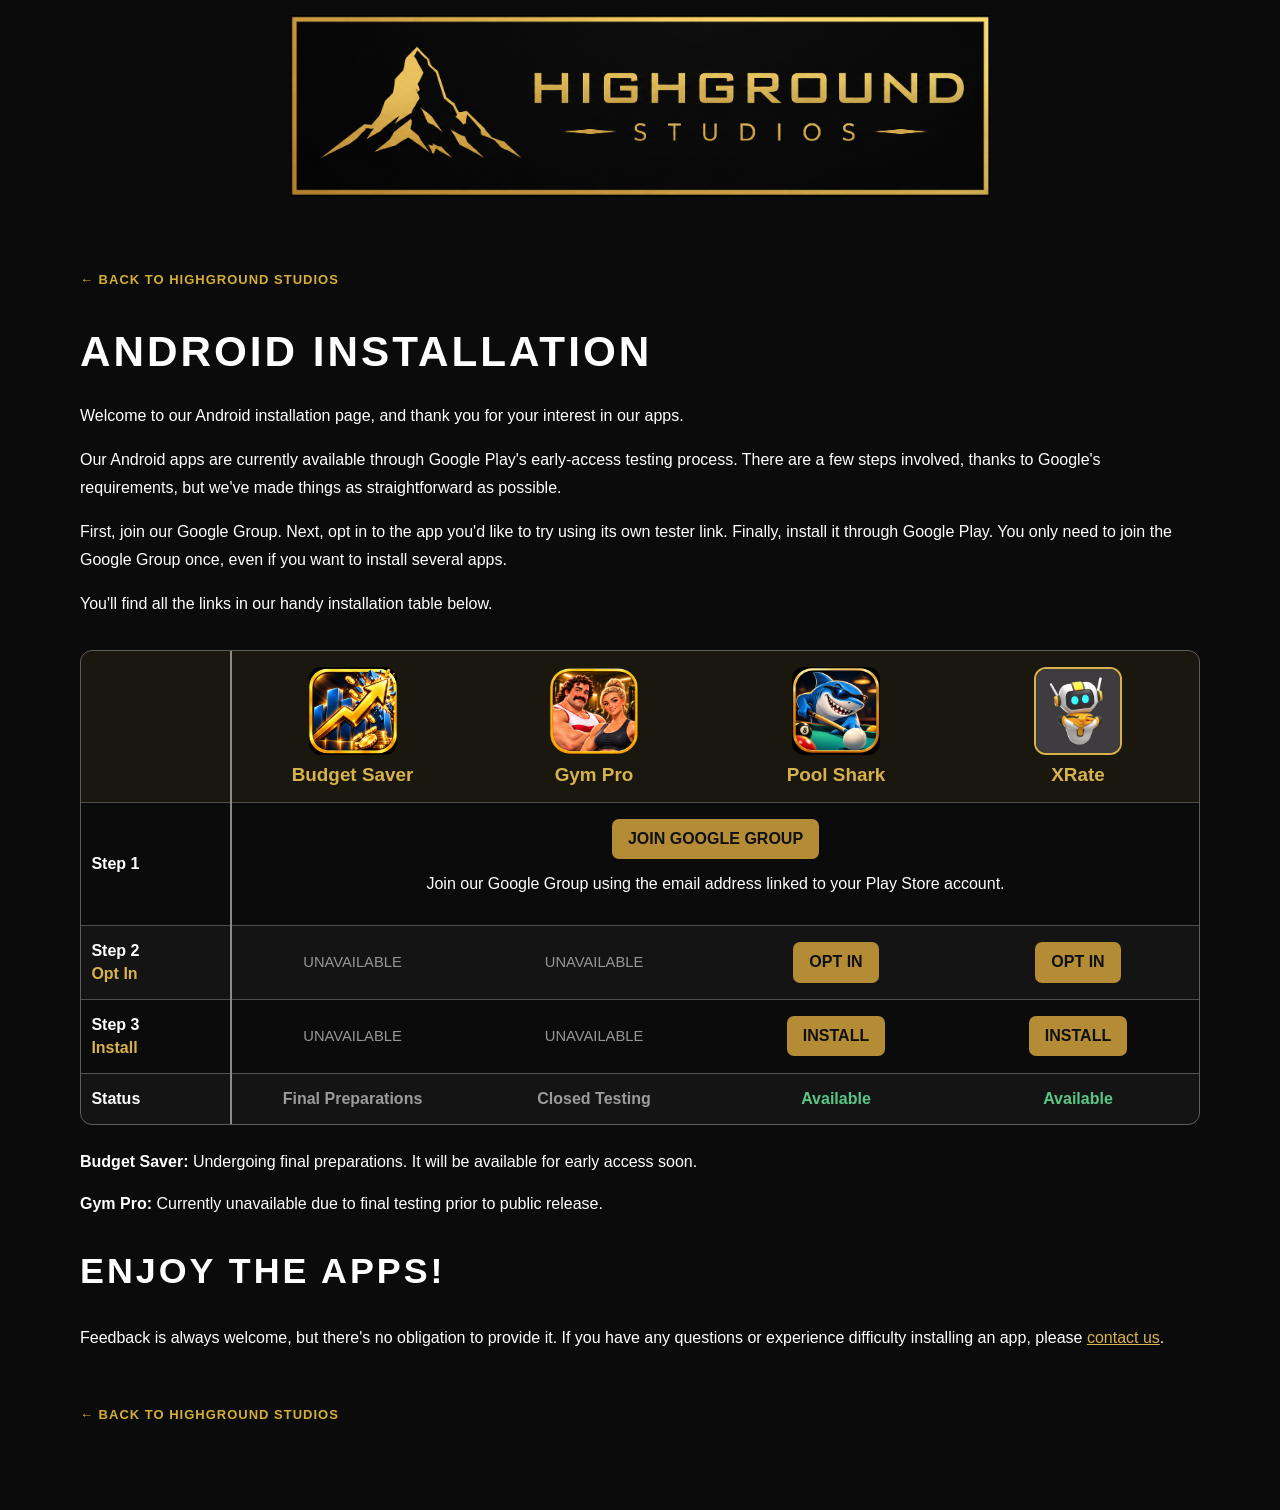
==== android.html @ 15a1c75e "Updating App Access" ====
<!DOCTYPE html>
<html lang="en">
<head>
  <meta charset="UTF-8">
  <meta name="viewport" content="width=device-width, initial-scale=1.0">
  <title>Android Installation | Highground Studios</title>
  <link rel="stylesheet" href="styles.css">
  <link rel="icon" type="image/png" href="assets/images/logo-clean.png">
  <style>
    .android-main{max-width:1120px;margin:auto;padding:2rem 1rem 4rem}
    .android-main h1,.android-main h2{text-align:left}
    .android-main h1{font-size:clamp(1.8rem,3.3vw,2.7rem);line-height:1.2;margin:1rem 0 1.5rem}
    .android-main h2{font-size:clamp(1.65rem,2.8vw,2.3rem);line-height:1.25}
    .android-intro{margin:1.5rem 0 2rem;line-height:1.75;text-align:left}
    .android-table-wrap{overflow-x:auto;border:1px solid rgba(160,160,160,.55);border-radius:12px;margin:1.5rem 0}
    .android-table{width:100%;min-width:740px;table-layout:fixed;border-collapse:collapse;text-align:center}
    .android-table th,.android-table td{padding:1rem .65rem;border-bottom:1px solid rgba(160,160,160,.45)}
    .android-table thead th{vertical-align:middle;background:rgba(180,140,54,.09)}
    .android-table tbody tr:nth-child(even){background:rgba(255,255,255,.035)}
    .android-app-icon{display:block;width:88px;height:88px;object-fit:contain;margin:0 auto .55rem;border-radius:12px;transition:transform .2s ease;transform-origin:center}
    .android-table thead th:hover .android-app-icon{animation:android-icon-shimmy .5s ease-in-out;transform:scale(1.08)}
    @keyframes android-icon-shimmy{0%,100%{transform:rotate(0deg) scale(1.08)}25%{transform:rotate(-5deg) scale(1.08)}50%{transform:rotate(4deg) scale(1.08)}75%{transform:rotate(-2deg) scale(1.08)}}
    @media(prefers-reduced-motion:reduce){.android-app-icon{transition:none}.android-table thead th:hover .android-app-icon{animation:none;transform:none}}
    .android-table thead th:first-child,.android-table tbody th.android-step{border-right:2px solid rgba(190,190,190,.7)}
    .android-table tbody tr:last-child th,.android-table tbody tr:last-child td{border-bottom:0}
    .android-step{text-align:left;font-weight:700}
    .android-step small{display:block;font-weight:700;font-size:1em;color:#d8b34c;margin-top:.3rem}
    .android-group-cell{text-align:center}
    .android-app-icon-xrate{border:2px solid #d8b34c;box-sizing:border-box}
    .android-app-name{font-weight:700;font-size:1.18rem;color:#d8b34c}
    .android-action{display:inline-block;padding:.7rem 1rem;border-radius:7px;background:#b48c36;color:#101010!important;font-weight:700;text-decoration:none;white-space:nowrap}
    .android-action:hover{filter:brightness(1.12)}
    .android-action-disabled{color:#969696;font-weight:500;font-size:.92rem;white-space:nowrap}
    .android-status{font-weight:700;color:#9b9b9b}
    .android-status-available{color:#58c785}
    .android-notes{margin:1.5rem 0;line-height:1.65;text-align:left}
    .android-ending{text-align:left;margin:2rem 0;line-height:1.7}
    .android-ending a{color:#d8b34c}
    .android-back{display:inline-block;margin-bottom:1.5rem}
    @media(max-width:600px){.android-main{padding:1.25rem .75rem 3rem}.android-table th,.android-table td{padding:.8rem .5rem}}
  </style>
</head>
<body>
  <header class="site-header">
    <img src="assets/images/logo-banner.png" alt="Highground Studios" class="banner-logo">
  </header>
  <main class="android-main">
    <a href="index.html" class="back-link android-back" id="android-back">← BACK TO HIGHGROUND STUDIOS</a>
    <h1>ANDROID INSTALLATION</h1>
    <div class="android-intro">
      <p>Welcome to our Android installation page, and thank you for your interest in our apps.</p>
      <p>Our Android apps are currently available through Google Play's early-access testing process. There are a few steps involved, thanks to Google's requirements, but we've made things as straightforward as possible.</p>
      <p>First, join our Google Group. Next, opt in to the app you'd like to try using its own tester link. Finally, install it through Google Play. You only need to join the Google Group once, even if you want to install several apps.</p>
      <p>You'll find all the links in our handy installation table below.</p>
    </div>
    <div class="android-table-wrap">
      <table class="android-table">
        <colgroup><col style="width:150px"><col span="4"></colgroup>
        <thead>
          <tr>
            <th scope="col">&nbsp;</th>
            <th scope="col"><img class="android-app-icon" src="assets/images/bs-icon.png" alt="Budget Saver icon"><span class="android-app-name">Budget Saver</span></th>
            <th scope="col"><img class="android-app-icon" src="assets/images/gp-icon.png" alt="Gym Pro icon"><span class="android-app-name">Gym Pro</span></th>
            <th scope="col"><img class="android-app-icon" src="assets/images/ps-icon.png" alt="Pool Shark icon"><span class="android-app-name">Pool Shark</span></th>
            <th scope="col"><img class="android-app-icon android-app-icon-xrate" src="assets/images/xr-icon.png" alt="XRate icon"><span class="android-app-name">XRate</span></th>
          </tr>
        </thead>
        <tbody>
          <tr>
            <th scope="row" class="android-step">Step 1</th>
            <td colspan="4" class="android-group-cell"><a class="android-action" href="https://groups.google.com/g/highground-studios-testers" target="_blank" rel="noopener noreferrer">JOIN GOOGLE GROUP</a><p>Join our Google Group using the email address linked to your Play Store account.</p></td>
          </tr>
          <tr>
            <th scope="row" class="android-step">Step 2<small>Opt In</small></th>
            <td><span class="android-action-disabled" aria-label="Budget Saver opt-in unavailable">UNAVAILABLE</span></td>
            <td><span class="android-action-disabled" aria-label="Gym Pro opt-in unavailable">UNAVAILABLE</span></td>
            <td><a class="android-action" href="https://play.google.com/apps/testing/com.highgroundstudios.poolshark" target="_blank" rel="noopener noreferrer">OPT IN</a></td>
            <td><a class="android-action" href="https://play.google.com/apps/testing/com.highgroundstudios.xrate" target="_blank" rel="noopener noreferrer">OPT IN</a></td>
          </tr>
          <tr>
            <th scope="row" class="android-step">Step 3<small>Install</small></th>
            <td><span class="android-action-disabled" aria-label="Budget Saver installation unavailable">UNAVAILABLE</span></td>
            <td><span class="android-action-disabled" aria-label="Gym Pro installation unavailable">UNAVAILABLE</span></td>
            <td><a class="android-action" href="https://play.google.com/store/apps/details?id=com.highgroundstudios.poolshark" target="_blank" rel="noopener noreferrer">INSTALL</a></td>
            <td><a class="android-action" href="https://play.google.com/store/apps/details?id=com.highgroundstudios.xrate" target="_blank" rel="noopener noreferrer">INSTALL</a></td>
          </tr>
          <tr>
            <th scope="row" class="android-step">Status</th>
            <td class="android-status">Final Preparations</td>
            <td class="android-status">Closed Testing</td>
            <td class="android-status android-status-available">Available</td>
            <td class="android-status android-status-available">Available</td>
          </tr>
        </tbody>
      </table>
    </div>
    <div class="android-notes">
      <p><strong>Budget Saver:</strong> Undergoing final preparations. It will be available for early access soon.</p>
      <p><strong>Gym Pro:</strong> Currently unavailable due to final testing prior to public release.</p>
    </div>
    <div class="android-ending">
      <h2>ENJOY THE APPS!</h2>
      <p>Feedback is always welcome, but there's no obligation to provide it. If you have any questions or experience difficulty installing an app, please <a href="index.html#contact">contact us</a>.</p>
    </div>
    <a href="index.html" class="back-link android-back" id="android-back-bottom">← BACK TO HIGHGROUND STUDIOS</a>
  </main>
  <script>
    // Return to the app section that linked here, including when opened from a file.
    (function () {
      var valid = ['gympro', 'poolshark', 'xrate', 'budgetsaver'];
      var from = new URLSearchParams(location.search).get('from');
      var target = valid.includes(from) ? 'index.html#' + from : 'index.html#apps';
      document.querySelectorAll('#android-back, #android-back-bottom').forEach(function (link) {
        link.href = target;
      });
    })();
  </script>
</body>
</html>
---- styles.css ----
/* =========================================================
   GLOBAL
   ========================================================= */
body { margin:0; background-color:#0b0b0b; color:white; font-family:Arial,Helvetica,sans-serif; }
h1,h2,h3,h4 { margin-top:0; }
h1 { font-size:2.4rem; letter-spacing:3px; }
h2 { font-size:2.5rem; letter-spacing:3px; }
h3 { font-size:1.75rem; letter-spacing:3px; }
h4 { font-size:1.15rem; }

/* SITE HEADER */
.site-header { padding:15px 20px; text-align:center; }
.banner-logo { width:100%; max-width:700px; height:auto; }

/* HIGHGROUND INTRODUCTION */
.about { padding:70px 20px 30px; }
.about-layout { max-width:1000px; margin:0 auto; display:flex; align-items:center; justify-content:center; gap:60px; }
.about-image { flex:0 0 300px; }
.about-logo { width:100%; max-width:300px; height:auto; transition:transform .7s ease; cursor:pointer; }
.about-logo:hover { transform:rotateY(360deg); }
.about-content { flex:1; max-width:600px; text-align:left; }
.about h1 { margin:0 0 10px; }
.about-text { max-width:750px; margin:0 0 18px; line-height:1.7; font-size:1.05rem; }
.tagline { margin:0 0 35px; color:#d4af37; font-size:1.25rem; letter-spacing:2px; }
.coming-soon { margin-top:35px; color:#d4af37; font-weight:bold; letter-spacing:1px; }

/* BEHIND HIGHGROUND STUDIOS */
.behind-highground { padding:50px 20px 70px; }
.behind-highground-content { max-width:800px; margin:0 auto; }
.behind-highground h2 { margin-bottom:30px; text-align:center; }
.behind-highground p { margin:0 0 18px; line-height:1.7; font-size:1.05rem; }
.behind-highground-signature { margin-top:30px !important; color:#d4af37; font-weight:bold; }

/* WHAT WE'RE WORKING ON */
.work-intro { padding:50px 20px 20px; }
.work-intro-content { max-width:800px; margin:0 auto; text-align:center; }
.work-intro h2 { margin-bottom:25px; }
.work-intro p { margin:0 auto 18px; line-height:1.7; font-size:1.05rem; }

/* PROJECTS / THE PIT STOP */
.projects { padding:30px 20px 60px; }
.pit-stop { max-width:1000px; margin:0 auto; }
.pit-stop-layout { max-width:1000px; margin:0 auto; display:flex; align-items:center; gap:60px; }
.pit-stop-content { flex:1; max-width:600px; text-align:left; }
.pit-stop-content h3 { margin-bottom:25px; }
.pit-stop-image { flex:0 0 400px; text-align:center; }
.pit-stop-logo { width:100%; max-width:400px; height:auto; }
.project-intro { max-width:750px; margin:0 0 15px; font-size:1.25rem; line-height:1.6; }
.project-text { max-width:750px; margin:0; line-height:1.7; }
.project-status { margin-top:30px; color:#d4af37; font-weight:bold; letter-spacing:2px; }

/* MEET THE MECHANIX */
.mechanix-section { text-align:center; }
.mechanix-section > h3 { margin-bottom:20px; }
.mechanix-grid { display:grid; grid-template-columns:repeat(4,1fr); gap:20px; max-width:1100px; margin:40px auto 0; }
.mechanix-grid img { width:100%; height:auto; display:block; }
.mechanix h4 { color:#d4af37; }
.mechanix-intro { max-width:800px; margin:0 auto 40px; padding:0 20px; text-align:center; }
.mechanix-intro p { margin:0 auto 15px; line-height:1.7; font-size:1.05rem; }
.mechanix { position:relative; cursor:pointer; }
.mechanix img { transition:transform .2s ease; }
.mechanix:hover img { transform:scale(1.04); }
.mechanix-bubble { position:absolute; left:50%; bottom:calc(100% - 25px); transform:translateX(-50%); width:210px; padding:12px 14px; background:#fff; color:#111; border-radius:14px; font-size:1.05rem; line-height:1.3; text-align:center; letter-spacing:0; opacity:0; visibility:hidden; z-index:20; transition:opacity .2s ease; pointer-events:none; }
.mechanix-bubble::after { content:""; position:absolute; left:50%; bottom:-8px; transform:translateX(-50%); border-left:8px solid transparent; border-right:8px solid transparent; border-top:8px solid #fff; }
.mechanix:hover .bubble-main { opacity:1; visibility:visible; }
.mechanix-grid:has(.mechanix-sparkz:hover) .mechanix-wheelz .bubble-sparkz-reaction,
.mechanix-grid:has(.mechanix-sparkz:hover) .mechanix-nutz .bubble-sparkz-thought,
.mechanix-grid:has(.mechanix-torx:hover) .mechanix-wheelz .bubble-torx-reaction,
.mechanix-grid:has(.mechanix-torx:hover) .mechanix-nutz .bubble-torx-thought,
.mechanix-grid:has(.mechanix-wheelz:hover) .mechanix-sparkz .bubble-wheelz-reaction,
.mechanix-grid:has(.mechanix-wheelz:hover) .mechanix-nutz .bubble-wheelz-thought,
.mechanix-grid:has(.mechanix-nutz:hover) .mechanix-sparkz .bubble-nutz-reaction,
.mechanix-grid:has(.mechanix-nutz:hover) .mechanix-torx .bubble-nutz-reaction,
.mechanix-grid:has(.mechanix-nutz:hover) .mechanix-wheelz .bubble-nutz-reaction { opacity:1; visibility:visible; }

/* VEHICLE COLLECTION & GAME SYSTEMS */
.vehicle-systems { padding:80px 20px; }
.vehicle-systems-layout { max-width:1100px; margin:0 auto; display:flex; align-items:center; gap:100px; }
.vehicle-systems-content { flex:1; text-align:left; }
.vehicle-systems h3 { margin-bottom:25px; }
.vehicle-systems p { margin:0 0 18px; line-height:1.7; font-size:1.05rem; }
.vehicle-intro { font-size:1.2rem; }
.concept-note { margin-top:30px; color:#d4af37; font-weight:bold; letter-spacing:1px; }

/* VEHICLE CARD FAN */
.card-fan { position:relative; flex:0 0 400px; height:420px; }
.card-fan img { position:absolute; width:230px; height:auto; left:50%; top:50%; transform-origin:bottom center; transition:transform .25s ease; cursor:pointer; }
.card-fan img:nth-child(1) { transform:translate(-75%,-50%) rotate(-12deg); }
.card-fan img:nth-child(2) { transform:translate(-63%,-52%) rotate(-6deg); }
.card-fan img:nth-child(3) { transform:translate(-50%,-54%); z-index:5; }
.card-fan img:nth-child(4) { transform:translate(-37%,-52%) rotate(6deg); }
.card-fan img:nth-child(5) { transform:translate(-25%,-50%) rotate(12deg); }
.card-fan img:nth-child(1):hover { transform:translate(-75%,-50%) rotate(-4deg) scale(1.12); opacity:1; z-index:10; }
.card-fan img:nth-child(2):hover { transform:translate(-63%,-52%) rotate(-2deg) scale(1.12); opacity:1; z-index:10; }
.card-fan img:nth-child(3):hover { transform:translate(-50%,-54%) scale(1.12); opacity:1; z-index:10; }
.card-fan img:nth-child(4):hover { transform:translate(-37%,-52%) rotate(2deg) scale(1.12); opacity:1; z-index:10; }
.card-fan img:nth-child(5):hover { transform:translate(-25%,-50%) rotate(4deg) scale(1.12); opacity:1; z-index:10; }

/* APPS INTRO */
.apps-intro { padding:80px 20px 40px; }
.apps-intro-content { max-width:1100px; margin:0 auto; text-align:left; }
.apps-intro h2 { margin-bottom:25px; }
.apps-tagline { margin:0 0 25px; color:#d4af37; font-size:1.2rem; font-weight:600; }
.apps-intro p { max-width:800px; margin:0 0 18px; line-height:1.7; font-size:1.05rem; }
.apps-intro strong { color:#d4af37; }

/* SHARED APP SECTIONS */
.jarjar,.gympro,.xrate,.poolshark { padding:80px 20px; }

.jarjar-layout,.gympro-layout,.xrate-layout,.poolshark-layout {
    max-width:1100px;
    margin:0 auto;
    display:flex;
    align-items:center;
    gap:80px;
}

.jarjar-content,.gympro-content,.xrate-content,.poolshark-content {
    flex:1;
    text-align:left;
}

.jarjar h3,.gympro h3,.xrate h3,.poolshark h3 {
    margin:10px 0 25px;
}

.jarjar p,.gympro p,.xrate p,.poolshark p {
    margin:0 0 18px;
    line-height:1.7;
    font-size:1.05rem;
}

.jarjar-intro,.gympro-intro,.xrate-intro,.poolshark-intro {
    font-size:1.2rem;
}

/* APP SCREENSHOTS */
.jarjar-visual,.gympro-visual,.xrate-visual,.poolshark-visual { position:relative; flex:0 0 500px; height:540px; }

.gympro-visual .screenshot-hint,
.jarjar-visual-four .screenshot-hint {
    bottom: -125px;
}

.jarjar-screen,.gympro-screen,.xrate-screen,.poolshark-screen { position:absolute; width:245px; height:auto; border:1px solid #888; border-radius:12px; cursor:pointer; transition:transform .25s ease,opacity .25s ease; }
.jarjar-screen-left,.gympro-screen-left,.poolshark-screen-left { left:-20px; top:35px; transform:rotate(-6deg); opacity:.82; z-index:1; }
.jarjar-screen-right,.gympro-screen-right,.poolshark-screen-right { right:-20px; top:35px; transform:rotate(6deg); opacity:.82; z-index:1; }
.jarjar-screen-front,.gympro-screen-front,.poolshark-screen-front { left:50%; top:0; transform:translateX(-50%); z-index:3; }
.jarjar-screen-left:hover,.gympro-screen-left:hover,.poolshark-screen-left:hover { transform:rotate(-2deg) scale(1.08); opacity:1; z-index:10; }
.jarjar-screen-right:hover,.gympro-screen-right:hover,.poolshark-screen-right:hover { transform:rotate(2deg) scale(1.08); opacity:1; z-index:10; }
.jarjar-screen-front:hover,.gympro-screen-front:hover,.poolshark-screen-front:hover { transform:translateX(-50%) scale(1.08); z-index:10; }


/* =========================================================
   BUDGET SAVER - FOUR SCREENSHOT LAYOUT
   ========================================================= */

.jarjar-visual-four .jarjar-screen-left {
    left: -35px;
    top: 55px;
    transform: rotate(-7deg);
    opacity: .92;
    z-index: 1;
}

.jarjar-visual-four .jarjar-screen-daily {
    left: 80px;
    top: 35px;
    transform: rotate(-4deg);
    opacity: .94;
    z-index: 2;
}

.jarjar-visual-four .jarjar-screen-right {
    left: 195px;
    right: auto;
    top: 18px;
    transform: rotate(-1deg);
    opacity: .97;
    z-index: 3;
}

.jarjar-visual-four .jarjar-screen-front {
    left: auto;
    right: -35px;
    top: 0;
    transform: rotate(4deg);
    opacity: 1;
    z-index: 4;
}

/* Hover effects */

.jarjar-visual-four .jarjar-screen-left:hover {
    transform: rotate(-3deg) scale(1.08);
    opacity: 1;
    z-index: 10;
}

.jarjar-visual-four .jarjar-screen-daily:hover {
    transform: rotate(-1deg) scale(1.08);
    opacity: 1;
    z-index: 10;
}

.jarjar-visual-four .jarjar-screen-right:hover {
    transform: rotate(0deg) scale(1.08);
    opacity: 1;
    z-index: 10;
}

.jarjar-visual-four .jarjar-screen-front:hover {
    transform: rotate(1deg) scale(1.08);
    opacity: 1;
    z-index: 10;
}


/* XRATE - THREE SCREENSHOT LAYOUT */

.xrate-screen-left {
    left: -20px;
    top: 35px;
    transform: rotate(-6deg);
    opacity: .82;
    z-index: 1;
}

.xrate-screen-right {
    right: -20px;
    top: 35px;
    transform: rotate(6deg);
    opacity: .82;
    z-index: 1;
}

.xrate-screen-front {
    left: 50%;
    top: 0;
    transform: translateX(-50%);
    z-index: 3;
}

.xrate-screen-left:hover {
    transform: rotate(-2deg) scale(1.08);
    opacity: 1;
    z-index: 10;
}

.xrate-screen-right:hover {
    transform: rotate(2deg) scale(1.08);
    opacity: 1;
    z-index: 10;
}

.xrate-screen-front:hover {
    transform: translateX(-50%) scale(1.08);
    z-index: 10;
}


/* =========================================================
   POOL SHARK - FOUR SCREENSHOT LAYOUT
   ========================================================= */

.poolshark-screen-left {
    left: -35px;
    top: 55px;
    transform: rotate(-7deg);
    opacity: .92;
    z-index: 1;
}

.poolshark-screen-sessions {
    left: 80px;
    top: 35px;
    transform: rotate(-4deg);
    opacity: .94;
    z-index: 2;
}

.poolshark-screen-right {
    left: 195px;
    right: auto;
    top: 18px;
    transform: rotate(-1deg);
    opacity: .97;
    z-index: 3;
}

.poolshark-screen-front {
    left: auto;
    right: -35px;
    top: 0;
    transform: rotate(4deg);
    opacity: 1;
    z-index: 4;
}

/* Hover effects */

.poolshark-screen-left:hover {
    transform: rotate(-3deg) scale(1.08);
    opacity: 1;
    z-index: 10;
}

.poolshark-screen-sessions:hover {
    transform: rotate(-1deg) scale(1.08);
    opacity: 1;
    z-index: 10;
}

.poolshark-screen-right:hover {
    transform: rotate(0deg) scale(1.08);
    opacity: 1;
    z-index: 10;
}

.poolshark-screen-front:hover {
    transform: rotate(1deg) scale(1.08);
    opacity: 1;
    z-index: 10;
}

.poolshark-visual .screenshot-hint {
    bottom: -125px;
}


.screenshot-hint { position:absolute; bottom:-100px; width:100%; margin:0; text-align:center; color:#888; font-size:.8rem; letter-spacing:.5px; }

.gympro-screen-1 { left:-35px; top:55px; transform:rotate(-7deg); opacity:.92; z-index:1; }
.gympro-screen-2 { left:80px; top:35px; transform:rotate(-4deg); opacity:.94; z-index:2; }
.gympro-screen-3 { left:195px; top:18px; transform:rotate(-1deg); opacity:.97; z-index:3; }
.gympro-screen-4 { right:-35px; top:0; transform:rotate(4deg); z-index:4; }
.gympro-screen-1:hover { transform:rotate(-3deg) scale(1.08); opacity:1; z-index:10; }
.gympro-screen-2:hover { transform:rotate(-1deg) scale(1.08); opacity:1; z-index:10; }
.gympro-screen-3:hover { transform:rotate(0deg) scale(1.08); opacity:1; z-index:10; }
.gympro-screen-4:hover { transform:rotate(1deg) scale(1.08); opacity:1; z-index:10; }

/* DOWNLOAD / INFO BUTTONS */
.app-downloads { display:flex; flex-wrap:wrap; align-items:center; gap:12px; margin-top:24px; }
.download-button,.info-button { display:inline-flex; align-items:center; justify-content:center; box-sizing:border-box; min-height:43px; padding:12px 22px; border-radius:6px; text-decoration:none; font-size:14px; font-weight:600; letter-spacing:1px; line-height:1; white-space:nowrap; transition:.2s ease; }
.download-button { border:1px solid #d4af37; color:#d4af37; }
.download-button:hover { background:#d4af37; color:#000; }
.download-button-disabled { border-color:#666; color:#777; cursor:default; user-select:none; }
.download-button-disabled:hover { background:transparent; color:#777; }
.info-button { border:1px solid #a98b2d; background:#211c0c; color:#e1c35a; }
.info-button:hover { border-color:#d4af37; background:#d4af37; color:#000; }

/* GymPro has three actions. Keep them together on desktop. */
.gympro .app-downloads { flex-wrap:nowrap; gap:8px; }
.gympro .download-button,.gympro .info-button { padding:11px 12px; font-size:11px; letter-spacing:.7px; }

/* HIGHGROUND CLOTHING */
.highground-clothing { padding:80px 20px; }
.highground-clothing-content { max-width:1100px; margin:0 auto; }
.highground-clothing h2 { margin-bottom:25px; }
.highground-clothing p { max-width:800px; margin:0 0 18px; line-height:1.7; font-size:1.05rem; }
.clothing-concept { display:block; width:100%; height:auto; margin-top:45px; }

/* WHAT'S NEXT */
.more-coming { padding:100px 20px; text-align:center; }
.more-coming-content { max-width:750px; margin:0 auto; }
.more-coming h2 { margin-bottom:25px; }
.more-coming p { margin:0 auto 18px; line-height:1.7; font-size:1.05rem; }
.more-coming-intro { font-size:1.3rem; font-weight:600; }
.more-coming .concept-note { margin-top:35px; }

/* GYMPRO GUIDE PAGE */
.gympro-guide { padding:60px 20px 80px; }
.gympro-guide-content { max-width:1100px; margin:0 auto; }
.gympro-guide-back { display:inline-block; margin-bottom:35px; color:#aaa; text-decoration:none; font-size:.9rem; }
.gympro-guide-back:hover { color:#d4af37; }
.gympro-guide h1 { margin-bottom:8px; }
.gympro-guide-version { margin:0 0 25px; color:#d4af37; font-weight:bold; letter-spacing:1px; }
.gympro-guide-intro { max-width:700px; margin-bottom:45px; font-size:1.15rem; line-height:1.7; }
.gympro-guide-grid { display:grid; grid-template-columns:repeat(2,minmax(0,1fr)); gap:25px; margin-bottom:50px; }
.gympro-guide-card { padding:24px; border:1px solid #333; border-radius:8px; background:#111; }
.gympro-guide-card h3 { margin-bottom:14px; color:#d4af37; font-size:1.05rem; letter-spacing:1px; }
.gympro-guide-card p { margin:0; line-height:1.7; color:#ddd; }
.gympro-guide-card-wide { grid-column:1 / -1; }
.gympro-guide-more { padding-top:30px; border-top:1px solid #333; }
.gympro-guide-more h2 { margin-bottom:15px; font-size:1.5rem; }
.gympro-guide-more p { max-width:750px; line-height:1.7; }
.music-credit {
    color: #d4af37;
}
.back-link {
    display: inline-block;
    margin-top: 24px;
    color: #d4af37;
    text-decoration: none;
    font-size: 13px;
    font-weight: 600;
    letter-spacing: 1px;
}

.back-link:hover {
    text-decoration: underline;
}


.gympro-footer-links {
    display: flex;
    align-items: center;
    flex-wrap: wrap;
    gap: 12px;
    margin-top: 28px;
}

.gympro-footer-links a {
    color: #d4af37;
    font-size: 0.85rem;
    font-weight: 600;
    text-decoration: underline;
    text-underline-offset: 4px;
}

.gympro-footer-links a:hover {
    color: #fff;
}

.gympro-footer-separator {
    color: #777;
}


/* SITE FOOTER */

.site-footer {
    padding:30px 20px;
    border-top:1px solid #222;
}

.footer-content {
    max-width:1100px;
    margin:0 auto;
    display:flex;
    align-items:center;
    justify-content:center;
    gap:14px;
}

.footer-label {
    color:#888;
    font-size:.8rem;
    font-weight:600;
    letter-spacing:1.5px;
}

.instagram-link {
    display:flex;
    width:28px;
    height:28px;
    color:#d4af37;
    transition:transform .2s ease;
}

.instagram-link svg {
    width:100%;
    height:100%;
    fill:none;
    stroke:currentColor;
    stroke-width:1.8;
}

.instagram-link svg circle:last-child {
    fill:currentColor;
    stroke:none;
}

.instagram-link:hover {
    transform:scale(1.12);
}

/* MOBILE */
@media (max-width:900px) {
    h1 { font-size:2rem; }
    h2 { font-size:1.9rem; }
    h3 { font-size:1.7rem; }
    .about { padding:40px 20px 30px; }
    .about-layout,.pit-stop-layout,.vehicle-systems-layout,.jarjar-layout,.gympro-layout,.xrate-layout,.poolshark-layout { flex-direction:column; gap:30px; }
    .about-image { flex:none; width:220px; }
    .about-content,.pit-stop-content,.vehicle-systems-content,.jarjar-content,.gympro-content,.xrate-content,.poolshark-content { width:100%; max-width:none; }
    .pit-stop-image { flex:none; width:100%; }
    .mechanix-grid { grid-template-columns:repeat(2,1fr); padding:0 20px; }
    .vehicle-systems { padding:50px 20px; }
    .card-fan { flex:none; width:100%; max-width:360px; height:380px; }
    .apps-intro { padding:60px 20px 30px; }
    .jarjar,.gympro,.xrate,.poolshark { padding:50px 20px; }
    .jarjar-visual,.gympro-visual,.xrate-visual,.poolshark-visual { flex:none; width:100%; max-width:390px; height:500px; }
    .jarjar-screen,.gympro-screen,.xrate-screen,.poolshark-screen { width:205px; }
    .more-coming { padding:60px 20px; }
    .pit-stop-temp { margin-top:12px; max-width:560px; color:#aaa; font-size:.9rem; line-height:1.5; }
    .pit-stop-button { display:inline-block; margin-top:14px; padding:10px 18px; border:1px solid #d4af37; border-radius:4px; color:#d4af37; text-decoration:none; font-weight:600; letter-spacing:.04em; transition:background .2s ease,color .2s ease; }
    .pit-stop-button:hover { background:#d4af37; color:#111; }

    /* GymPro controls wrap cleanly on narrow screens. */
    .gympro .app-downloads { flex-wrap:wrap; gap:10px; }
    .gympro .download-button,.gympro .info-button { padding:11px 14px; font-size:12px; }

    /* GymPro guide becomes a single column. */
    .gympro-guide { padding:40px 20px 60px; }
    .gympro-guide-grid { grid-template-columns:1fr; gap:16px; }
    .gympro-guide-intro { margin-bottom:30px; }
}

/* App actions sit below both text and screenshots, using the full section width. */
.app-downloads-wide { max-width:1100px; margin:24px auto 0; display:flex; flex-direction:row; flex-wrap:wrap; align-items:center; gap:12px; }
.gympro .app-downloads-wide { flex-wrap:wrap; }

/* HOMEPAGE REFINEMENTS – 2026-11-09 */
/* Keep the content left aligned; the Mechanix character cards remain centred. */
.behind-highground h2 { text-align:left; }
.work-intro-content { text-align:left; }
.work-intro p { margin-left:0; margin-right:0; }
.mechanix-section > h3 { max-width:1100px; margin-left:auto; margin-right:auto; padding:0 20px; text-align:left; box-sizing:border-box; }
.mechanix-intro { text-align:left; }
.mechanix-intro p { margin-left:0; margin-right:0; }
.more-coming { text-align:left; }
.more-coming-content { max-width:1100px; }
.more-coming p { margin-left:0; margin-right:0; max-width:800px; }

/* Slightly tighter spacing between homepage sections. */
.behind-highground { padding-top:40px; padding-bottom:52px; }
.work-intro { padding-top:38px; padding-bottom:16px; }
.projects { padding-top:24px; padding-bottom:46px; }
.vehicle-systems { padding-top:60px; padding-bottom:60px; }
.apps-intro { padding-top:60px; padding-bottom:30px; }
.jarjar,.gympro,.xrate,.poolshark { padding-top:60px; padding-bottom:60px; }
.highground-clothing { padding-top:60px; padding-bottom:60px; }
.more-coming { padding-top:70px; padding-bottom:65px; }

/* Contact Us */
.contact-section { padding:60px 20px 85px; }
.contact-content { max-width:1100px; margin:0 auto; text-align:left; }
.contact-content h2 { margin-bottom:25px; }
.contact-content p { max-width:800px; margin:0 0 18px; line-height:1.7; font-size:1.05rem; }
.contact-email-button { display:inline-flex; align-items:center; justify-content:center; gap:10px; margin-top:12px; padding:14px 24px; border:1px solid #d4af37; border-radius:6px; background:#d4af37; color:#101010; font-size:14px; font-weight:700; letter-spacing:1px; text-decoration:none; transition:background .2s ease,transform .2s ease; }
.contact-email-button:hover { background:#e7c65a; transform:translateY(-2px); }
.contact-email-button:focus-visible { outline:2px solid #fff; outline-offset:4px; }
@media (max-width:768px) {
  .jarjar,.gympro,.xrate,.poolshark { padding-top:42px; padding-bottom:42px; }
  .vehicle-systems,.highground-clothing { padding-top:45px; padding-bottom:45px; }
  .more-coming { padding-top:50px; padding-bottom:45px; }
  .contact-section { padding:45px 20px 65px; }
}
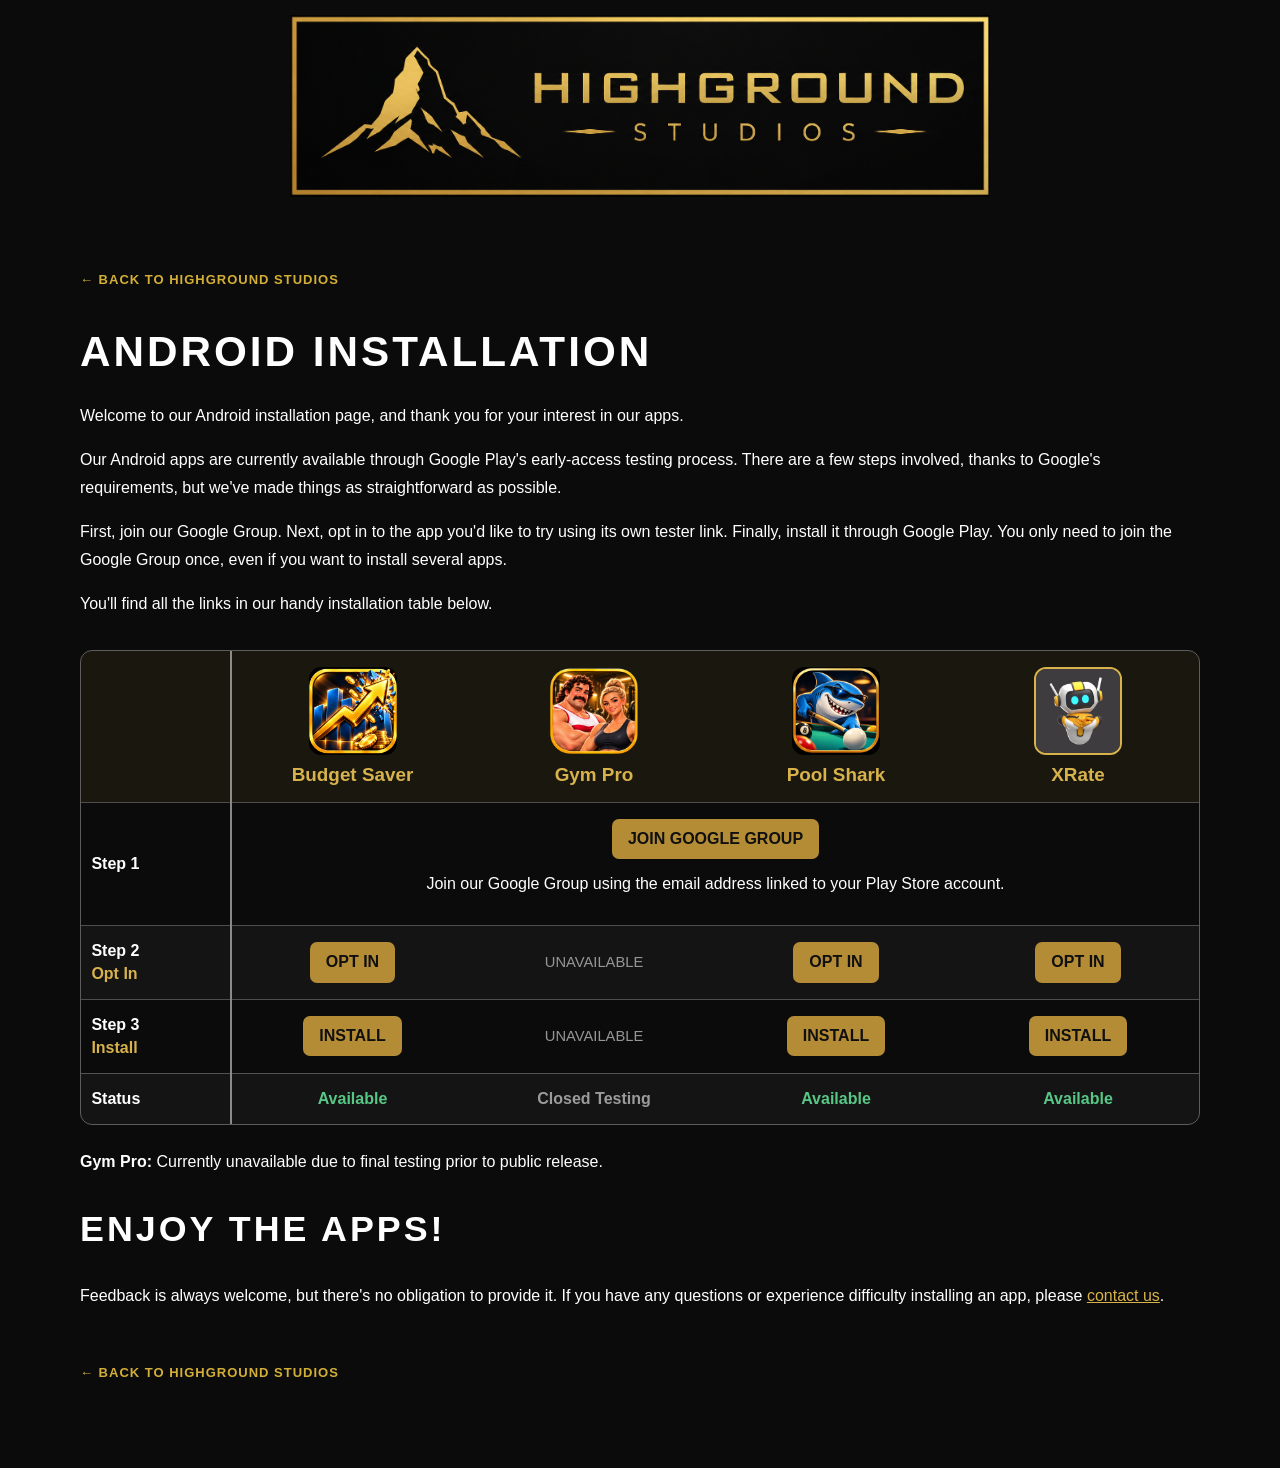
==== commit 8ce8d793: "Updated Budget Saver Availability" ====
--- a/android.html
+++ b/android.html
@@ -72,21 +72,21 @@
           </tr>
           <tr>
             <th scope="row" class="android-step">Step 2<small>Opt In</small></th>
-            <td><span class="android-action-disabled" aria-label="Budget Saver opt-in unavailable">UNAVAILABLE</span></td>
+            <td><a class="android-action" href="https://play.google.com/apps/testing/com.highgroundstudios.budgetsaver" target="_blank" rel="noopener noreferrer">OPT IN</a></td>
             <td><span class="android-action-disabled" aria-label="Gym Pro opt-in unavailable">UNAVAILABLE</span></td>
             <td><a class="android-action" href="https://play.google.com/apps/testing/com.highgroundstudios.poolshark" target="_blank" rel="noopener noreferrer">OPT IN</a></td>
             <td><a class="android-action" href="https://play.google.com/apps/testing/com.highgroundstudios.xrate" target="_blank" rel="noopener noreferrer">OPT IN</a></td>
           </tr>
           <tr>
             <th scope="row" class="android-step">Step 3<small>Install</small></th>
-            <td><span class="android-action-disabled" aria-label="Budget Saver installation unavailable">UNAVAILABLE</span></td>
+            <td><a class="android-action" href="https://play.google.com/store/apps/details?id=com.highgroundstudios.budgetsaver" target="_blank" rel="noopener noreferrer">INSTALL</a></td>
             <td><span class="android-action-disabled" aria-label="Gym Pro installation unavailable">UNAVAILABLE</span></td>
             <td><a class="android-action" href="https://play.google.com/store/apps/details?id=com.highgroundstudios.poolshark" target="_blank" rel="noopener noreferrer">INSTALL</a></td>
             <td><a class="android-action" href="https://play.google.com/store/apps/details?id=com.highgroundstudios.xrate" target="_blank" rel="noopener noreferrer">INSTALL</a></td>
           </tr>
           <tr>
             <th scope="row" class="android-step">Status</th>
-            <td class="android-status">Final Preparations</td>
+            <td class="android-status android-status-available">Available</td>
             <td class="android-status">Closed Testing</td>
             <td class="android-status android-status-available">Available</td>
             <td class="android-status android-status-available">Available</td>
@@ -95,7 +95,6 @@
       </table>
     </div>
     <div class="android-notes">
-      <p><strong>Budget Saver:</strong> Undergoing final preparations. It will be available for early access soon.</p>
       <p><strong>Gym Pro:</strong> Currently unavailable due to final testing prior to public release.</p>
     </div>
     <div class="android-ending">
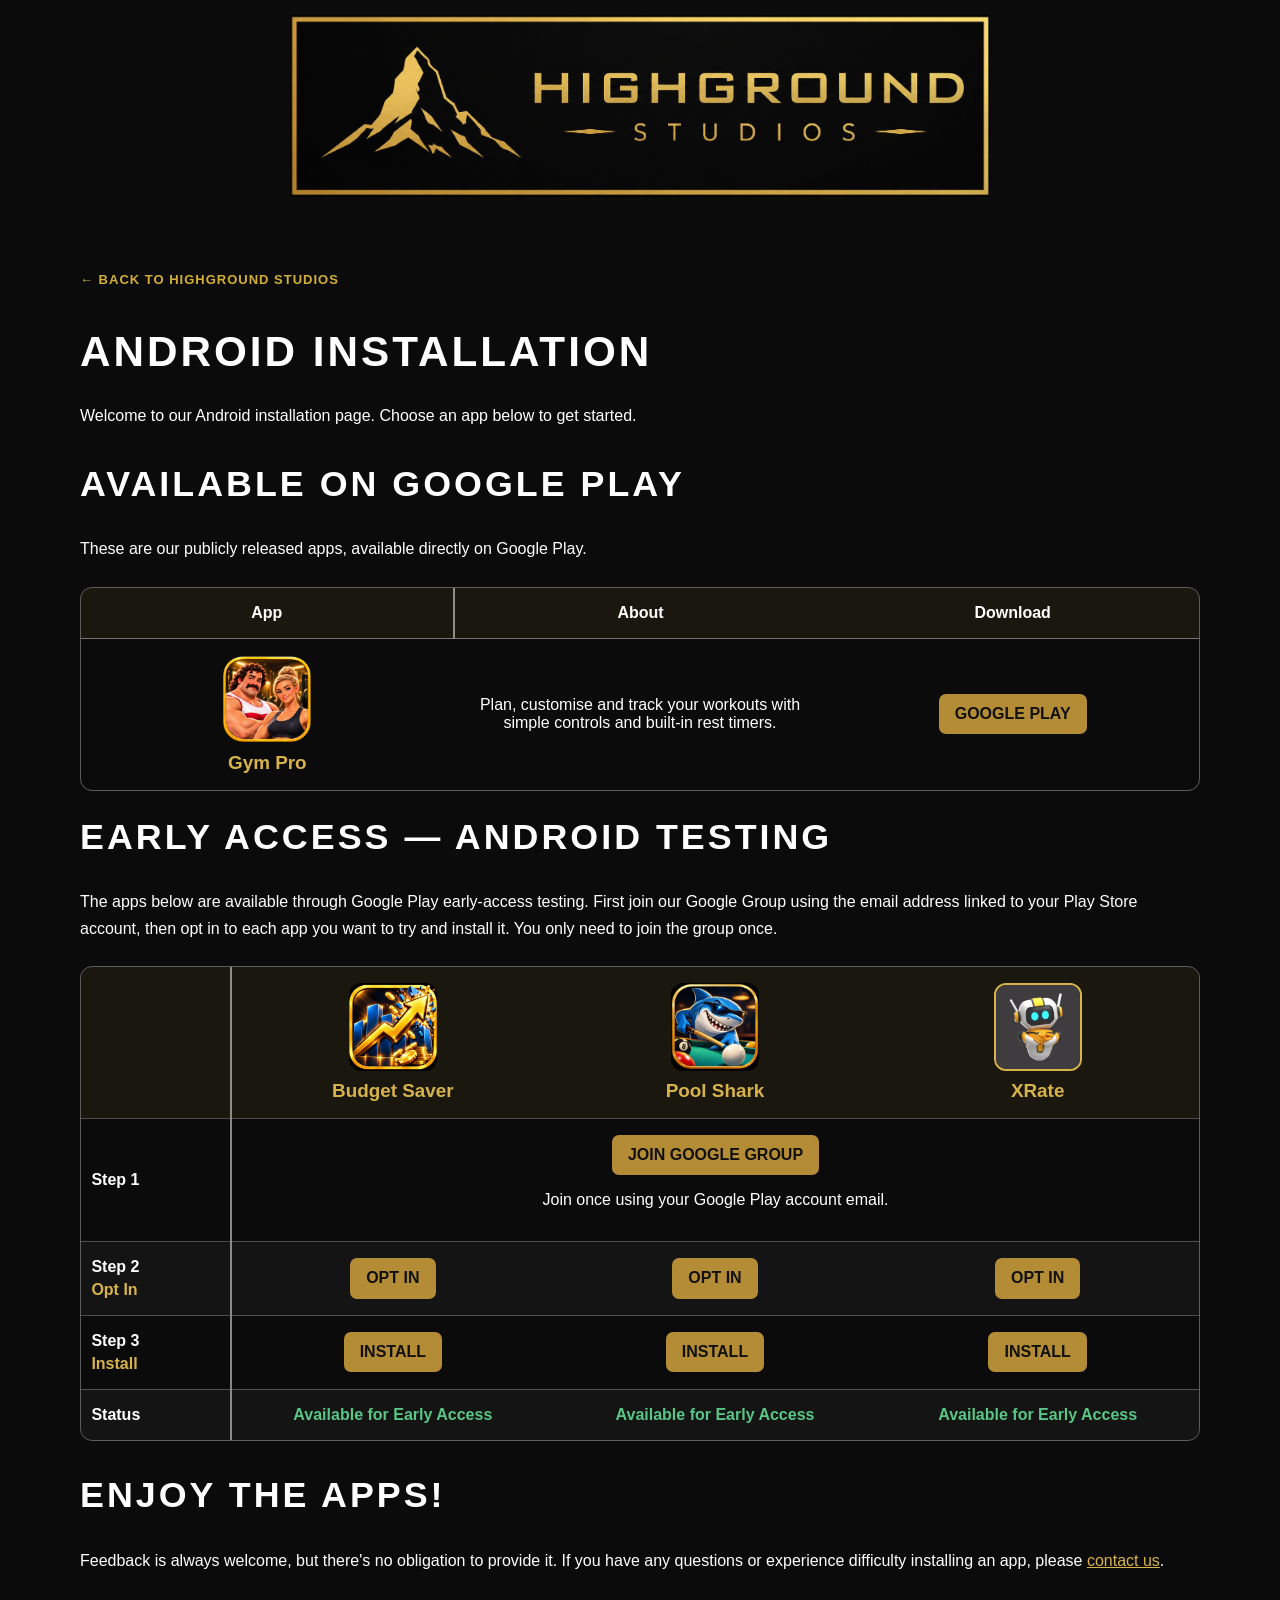
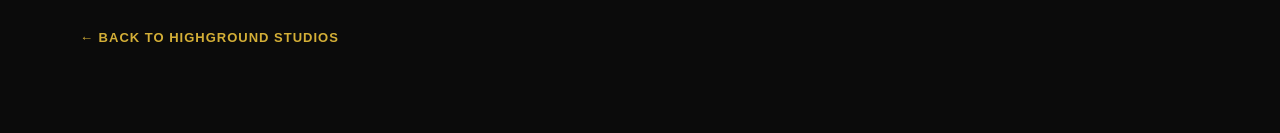
==== commit bc263e64: "Updated Gym Pro For Production Google Play Page" ====
--- a/android.html
+++ b/android.html
@@ -19,8 +19,9 @@
     .android-table tbody tr:nth-child(even){background:rgba(255,255,255,.035)}
     .android-app-icon{display:block;width:88px;height:88px;object-fit:contain;margin:0 auto .55rem;border-radius:12px;transition:transform .2s ease;transform-origin:center}
     .android-table thead th:hover .android-app-icon{animation:android-icon-shimmy .5s ease-in-out;transform:scale(1.08)}
+    .android-public-table tbody td:first-child:hover .android-app-icon{animation:android-icon-shimmy .5s ease-in-out;transform:scale(1.08)}
     @keyframes android-icon-shimmy{0%,100%{transform:rotate(0deg) scale(1.08)}25%{transform:rotate(-5deg) scale(1.08)}50%{transform:rotate(4deg) scale(1.08)}75%{transform:rotate(-2deg) scale(1.08)}}
-    @media(prefers-reduced-motion:reduce){.android-app-icon{transition:none}.android-table thead th:hover .android-app-icon{animation:none;transform:none}}
+    @media(prefers-reduced-motion:reduce){.android-app-icon{transition:none}.android-table thead th:hover .android-app-icon,.android-public-table tbody td:first-child:hover .android-app-icon{animation:none;transform:none}}
     .android-table thead th:first-child,.android-table tbody th.android-step{border-right:2px solid rgba(190,190,190,.7)}
     .android-table tbody tr:last-child th,.android-table tbody tr:last-child td{border-bottom:0}
     .android-step{text-align:left;font-weight:700}
@@ -48,54 +49,48 @@
     <a href="index.html" class="back-link android-back" id="android-back">← BACK TO HIGHGROUND STUDIOS</a>
     <h1>ANDROID INSTALLATION</h1>
     <div class="android-intro">
-      <p>Welcome to our Android installation page, and thank you for your interest in our apps.</p>
-      <p>Our Android apps are currently available through Google Play's early-access testing process. There are a few steps involved, thanks to Google's requirements, but we've made things as straightforward as possible.</p>
-      <p>First, join our Google Group. Next, opt in to the app you'd like to try using its own tester link. Finally, install it through Google Play. You only need to join the Google Group once, even if you want to install several apps.</p>
-      <p>You'll find all the links in our handy installation table below.</p>
+      <p>Welcome to our Android installation page. Choose an app below to get started.</p>
+    </div>
+    <h2>AVAILABLE ON GOOGLE PLAY</h2>
+    <p class="android-notes">These are our publicly released apps, available directly on Google Play.</p>
+    <div class="android-table-wrap">
+      <table class="android-table android-public-table" style="min-width:0">
+        <thead><tr><th scope="col">App</th><th scope="col">About</th><th scope="col">Download</th></tr></thead>
+        <tbody><tr>
+          <td><img class="android-app-icon" src="assets/images/gp-icon.png" alt="Gym Pro icon"><span class="android-app-name">Gym Pro</span></td>
+          <td>Plan, customise and track your workouts with simple controls and built-in rest timers.</td>
+          <td><a class="android-action" href="https://play.google.com/store/apps/details?id=com.highgroundstudios.gympro" target="_blank" rel="noopener noreferrer">GOOGLE PLAY</a></td>
+        </tr></tbody>
+      </table>
+    </div>
+    <h2>EARLY ACCESS — ANDROID TESTING</h2>
+    <div class="android-notes">
+      <p>The apps below are available through Google Play early-access testing. First join our Google Group using the email address linked to your Play Store account, then opt in to each app you want to try and install it. You only need to join the group once.</p>
     </div>
     <div class="android-table-wrap">
       <table class="android-table">
-        <colgroup><col style="width:150px"><col span="4"></colgroup>
-        <thead>
-          <tr>
-            <th scope="col">&nbsp;</th>
-            <th scope="col"><img class="android-app-icon" src="assets/images/bs-icon.png" alt="Budget Saver icon"><span class="android-app-name">Budget Saver</span></th>
-            <th scope="col"><img class="android-app-icon" src="assets/images/gp-icon.png" alt="Gym Pro icon"><span class="android-app-name">Gym Pro</span></th>
-            <th scope="col"><img class="android-app-icon" src="assets/images/ps-icon.png" alt="Pool Shark icon"><span class="android-app-name">Pool Shark</span></th>
-            <th scope="col"><img class="android-app-icon android-app-icon-xrate" src="assets/images/xr-icon.png" alt="XRate icon"><span class="android-app-name">XRate</span></th>
-          </tr>
-        </thead>
+        <colgroup><col style="width:150px"><col span="3"></colgroup>
+        <thead><tr>
+          <th scope="col">&nbsp;</th>
+          <th scope="col"><img class="android-app-icon" src="assets/images/bs-icon.png" alt="Budget Saver icon"><span class="android-app-name">Budget Saver</span></th>
+          <th scope="col"><img class="android-app-icon" src="assets/images/ps-icon.png" alt="Pool Shark icon"><span class="android-app-name">Pool Shark</span></th>
+          <th scope="col"><img class="android-app-icon android-app-icon-xrate" src="assets/images/xr-icon.png" alt="XRate icon"><span class="android-app-name">XRate</span></th>
+        </tr></thead>
         <tbody>
-          <tr>
-            <th scope="row" class="android-step">Step 1</th>
-            <td colspan="4" class="android-group-cell"><a class="android-action" href="https://groups.google.com/g/highground-studios-testers" target="_blank" rel="noopener noreferrer">JOIN GOOGLE GROUP</a><p>Join our Google Group using the email address linked to your Play Store account.</p></td>
-          </tr>
-          <tr>
-            <th scope="row" class="android-step">Step 2<small>Opt In</small></th>
+          <tr><th scope="row" class="android-step">Step 1</th><td colspan="3" class="android-group-cell"><a class="android-action" href="https://groups.google.com/g/highground-studios-testers" target="_blank" rel="noopener noreferrer">JOIN GOOGLE GROUP</a><p>Join once using your Google Play account email.</p></td></tr>
+          <tr><th scope="row" class="android-step">Step 2<small>Opt In</small></th>
             <td><a class="android-action" href="https://play.google.com/apps/testing/com.highgroundstudios.budgetsaver" target="_blank" rel="noopener noreferrer">OPT IN</a></td>
-            <td><span class="android-action-disabled" aria-label="Gym Pro opt-in unavailable">UNAVAILABLE</span></td>
             <td><a class="android-action" href="https://play.google.com/apps/testing/com.highgroundstudios.poolshark" target="_blank" rel="noopener noreferrer">OPT IN</a></td>
             <td><a class="android-action" href="https://play.google.com/apps/testing/com.highgroundstudios.xrate" target="_blank" rel="noopener noreferrer">OPT IN</a></td>
           </tr>
-          <tr>
-            <th scope="row" class="android-step">Step 3<small>Install</small></th>
+          <tr><th scope="row" class="android-step">Step 3<small>Install</small></th>
             <td><a class="android-action" href="https://play.google.com/store/apps/details?id=com.highgroundstudios.budgetsaver" target="_blank" rel="noopener noreferrer">INSTALL</a></td>
-            <td><span class="android-action-disabled" aria-label="Gym Pro installation unavailable">UNAVAILABLE</span></td>
             <td><a class="android-action" href="https://play.google.com/store/apps/details?id=com.highgroundstudios.poolshark" target="_blank" rel="noopener noreferrer">INSTALL</a></td>
             <td><a class="android-action" href="https://play.google.com/store/apps/details?id=com.highgroundstudios.xrate" target="_blank" rel="noopener noreferrer">INSTALL</a></td>
           </tr>
-          <tr>
-            <th scope="row" class="android-step">Status</th>
-            <td class="android-status android-status-available">Available</td>
-            <td class="android-status">Closed Testing</td>
-            <td class="android-status android-status-available">Available</td>
-            <td class="android-status android-status-available">Available</td>
-          </tr>
+          <tr><th scope="row" class="android-step">Status</th><td class="android-status android-status-available">Available for Early Access</td><td class="android-status android-status-available">Available for Early Access</td><td class="android-status android-status-available">Available for Early Access</td></tr>
         </tbody>
       </table>
-    </div>
-    <div class="android-notes">
-      <p><strong>Gym Pro:</strong> Currently unavailable due to final testing prior to public release.</p>
     </div>
     <div class="android-ending">
       <h2>ENJOY THE APPS!</h2>
